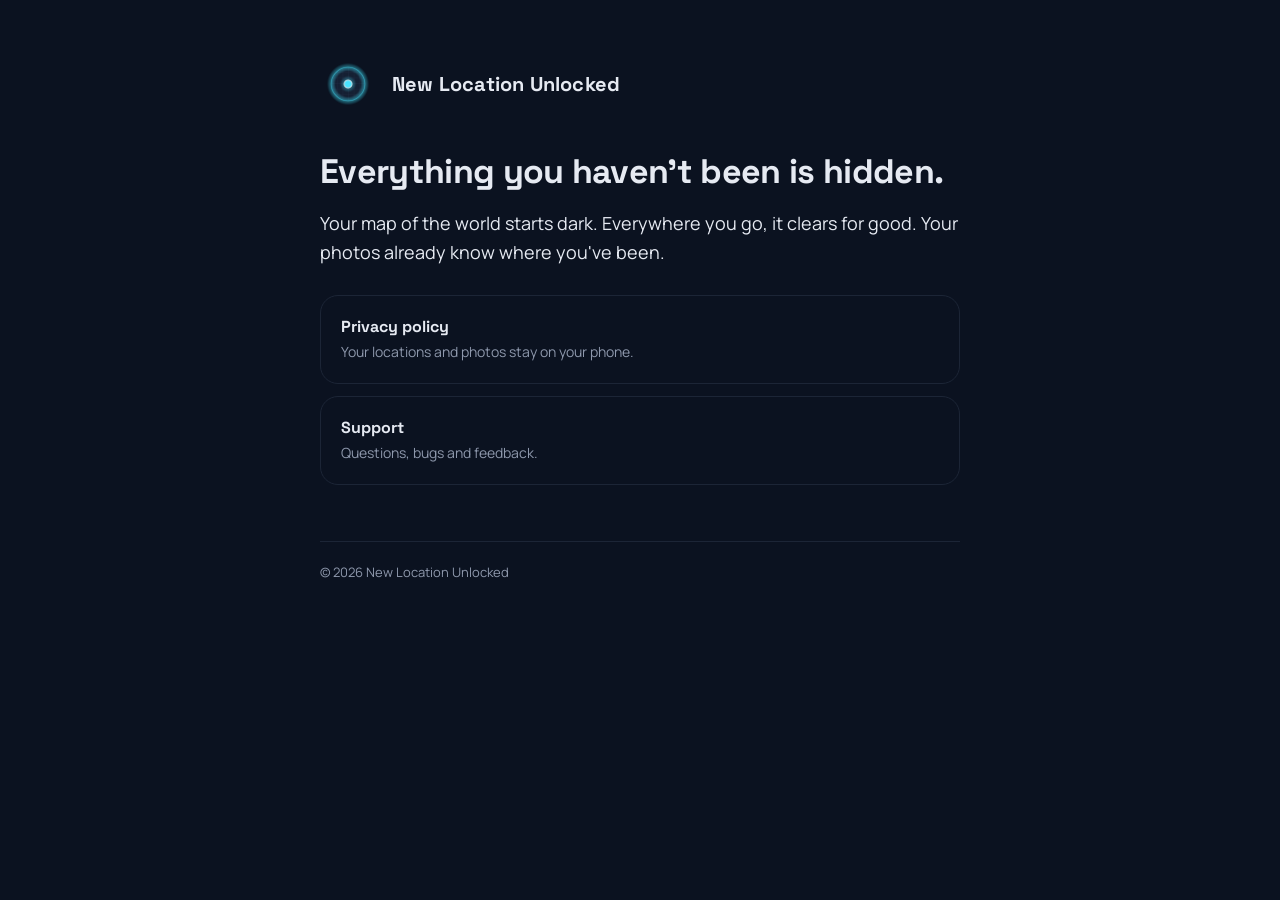
==== index.html @ cd54a178 "New Location Unlocked: landing, privacy policy, support Co-Authored-By: Claude Opus 5.5 <noreply@ant" ====
<!doctype html><html lang="en"><head><meta charset="utf-8"><meta name="viewport" content="width=device-width,initial-scale=1">
<title>New Location Unlocked</title><meta name="description" content="A map of the world that starts dark and clears everywhere you go."><link rel="preconnect" href="https://fonts.googleapis.com"><link rel="preconnect" href="https://fonts.gstatic.com" crossorigin><link href="https://fonts.googleapis.com/css2?family=Manrope:wght@400;500;600&family=Space+Grotesk:wght@500;700&display=swap" rel="stylesheet"><link rel="stylesheet" href="style.css"></head>
<body><main>
<header><img src="mark.png" alt=""><span class="brand">New Location Unlocked</span></header>
<h1>Everything you haven't been is hidden.</h1>
<p class="lede">Your map of the world starts dark. Everywhere you go, it clears for good. Your photos already know where you've been.</p>
<div class="cards">
<a class="card" href="privacy.html"><strong>Privacy policy</strong><span>Your locations and photos stay on your phone.</span></a>
<a class="card" href="support.html"><strong>Support</strong><span>Questions, bugs and feedback.</span></a>
</div>
<footer>© 2026 New Location Unlocked</footer>
</main></body></html>
---- style.css ----
:root { --bg:#0B1220; --fg:#E6EAF2; --muted:#8E98AC; --accent:#4AE3FF; --rule:#1C2536; }
* { box-sizing: border-box; }
html { -webkit-text-size-adjust: 100%; }
body { margin:0; background:var(--bg); color:var(--fg); font: 16px/1.6 "Manrope", -apple-system, BlinkMacSystemFont, sans-serif; }
main { max-width: 680px; margin: 0 auto; padding: 56px 20px 80px; }
header { display:flex; align-items:center; gap:16px; margin-bottom:40px; }
header img { width:56px; height:56px; }
header a { color:inherit; text-decoration:none; }
.brand { font-family:"Space Grotesk", sans-serif; font-weight:700; font-size:20px; letter-spacing:.01em; }
h1 { font-family:"Space Grotesk", sans-serif; font-size:34px; line-height:1.15; letter-spacing:-.02em; margin:0 0 8px; }
h2 { font-family:"Space Grotesk", sans-serif; font-size:13px; letter-spacing:.09em; text-transform:uppercase; color:var(--muted); margin:40px 0 10px; }
p, li { color:#C9D0DD; }
ul { padding-left:20px; }
a { color:var(--accent); }
.lede { font-size:18px; color:var(--fg); }
.meta { color:var(--muted); font-size:14px; }
.cards { display:grid; gap:12px; margin-top:28px; }
.card { display:block; padding:18px 20px; border:1px solid var(--rule); border-radius:18px; color:var(--fg); text-decoration:none; }
.card strong { display:block; font-family:"Space Grotesk", sans-serif; }
.card span { color:var(--muted); font-size:14px; }
footer { margin-top:56px; padding-top:20px; border-top:1px solid var(--rule); color:var(--muted); font-size:13px; }
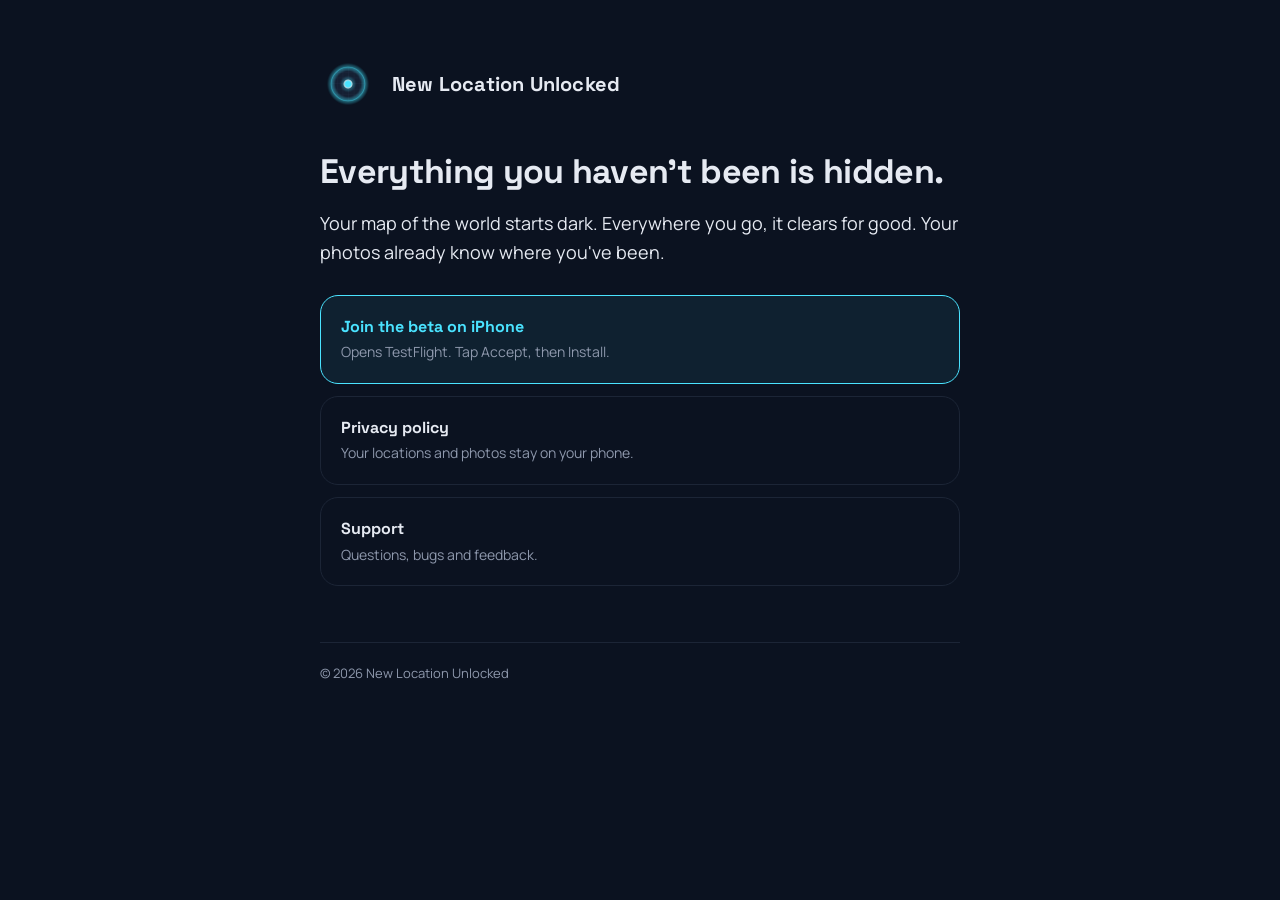
==== commit bba88891: "Add TestFlight public link Co-Authored-By: Claude Opus 5.5 <noreply@anthropic.com>" ====
--- a/index.html
+++ b/index.html
@@ -5,6 +5,7 @@
 <h1>Everything you haven't been is hidden.</h1>
 <p class="lede">Your map of the world starts dark. Everywhere you go, it clears for good. Your photos already know where you've been.</p>
 <div class="cards">
+<a class="card join" href="https://testflight.apple.com/join/qARWtgnj"><strong>Join the beta on iPhone</strong><span>Opens TestFlight. Tap Accept, then Install.</span></a>
 <a class="card" href="privacy.html"><strong>Privacy policy</strong><span>Your locations and photos stay on your phone.</span></a>
 <a class="card" href="support.html"><strong>Support</strong><span>Questions, bugs and feedback.</span></a>
 </div>
--- a/style.css
+++ b/style.css
@@ -19,3 +19,5 @@
 .card strong { display:block; font-family:"Space Grotesk", sans-serif; }
 .card span { color:var(--muted); font-size:14px; }
 footer { margin-top:56px; padding-top:20px; border-top:1px solid var(--rule); color:var(--muted); font-size:13px; }
+.card.join { border-color: var(--accent); background: rgba(74,227,255,.07); }
+.card.join strong { color: var(--accent); }
